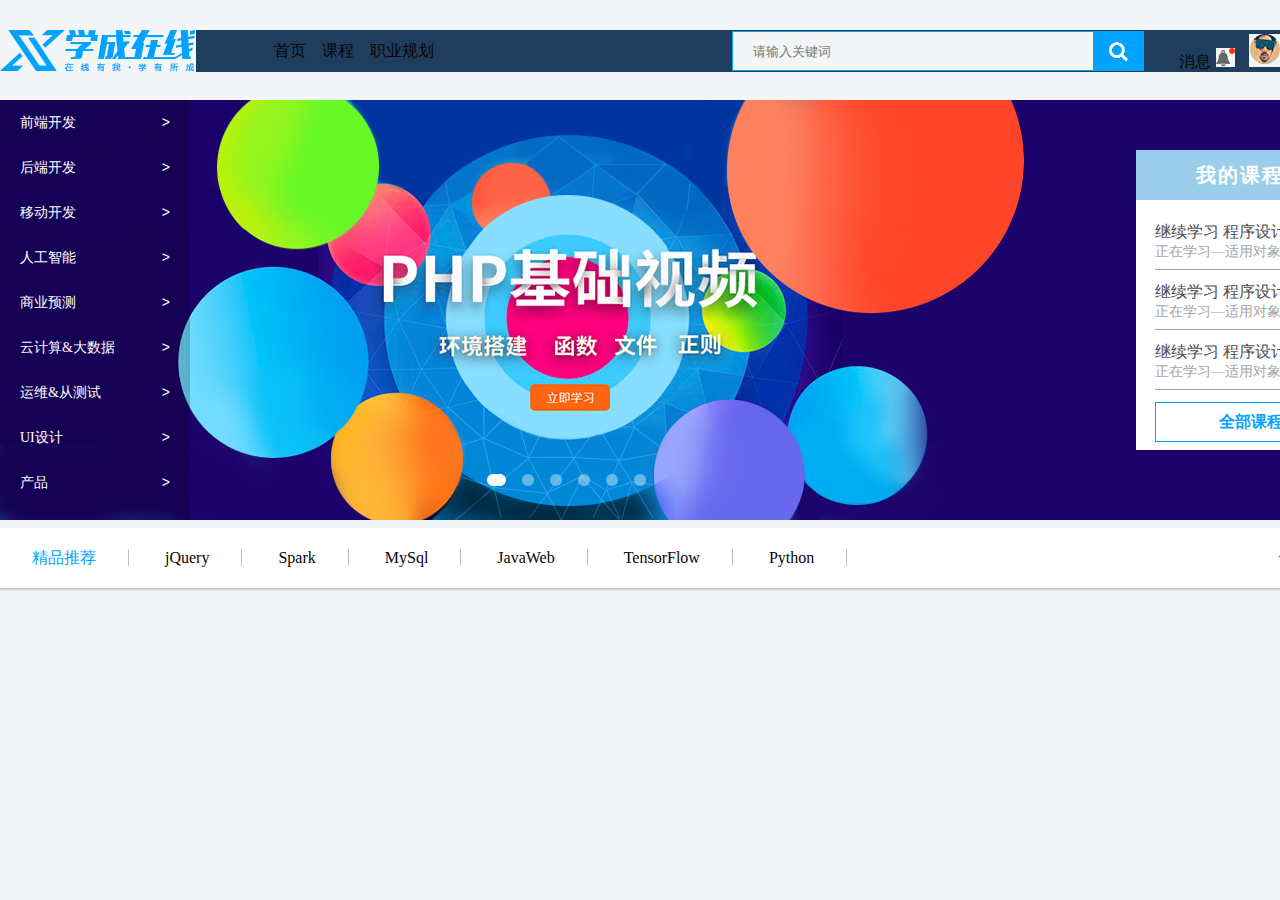
==== docs/index.html @ 150bf119 "新增docs文件夹" ====
<!-- 
创建时间：2019年5月13日22点44分
创建人：赵鑫阳 -->


<!DOCTYPE html>
<html lang="en">
<head>
    <meta charset="UTF-8">
    <meta name="viewport" content="width=device-width, initial-scale=1.0">
    <meta http-equiv="X-UA-Compatible" content="ie=edge">
    <title>学成在线</title>
    <link rel="stylesheet" href="style.css">
    <link rel="shortcut icon" href="images/icon.ico">
</head>
<body>
    <header>
        <nav>
            <!-- logo -->
            <div class="logo">
                <img src="images/logo.png" alt="">
            </div>
            <!-- 导航栏 -->
            <div class="navbar">
                <ul>
                    <li><a href="#">首页</a></li>
                    <li><a href="#">课程</a></li>
                    <li><a href="#">职业规划</a></li>
                </ul>
            </div>
            <!-- 个人中心 -->
            <div class="personal">
                <a href="#">消息<img src="images/ling.png" alt=""></a>
                <a href="#"><img src="images/head.png" alt="" class="head">qq-leishui</a> 
            </div>
            <!-- 搜索框 -->
            <div class="search">
                <form action="">    <!-- text放在form表单里面 -->
                        <input type="text" placeholder="请输入关键词">      <!-- placeholder占位符，内容输入自动清除默认值 -->
                        <input type="submit" value="">
                </form>
            </div>
        </nav>
    </header>
   <!--  banner开始 -->
    <div class="banner">
        <div class="banner-in container">
            <div class="slidebar">
                <ul>
                    <li><a href="#">前端开发<span>></span>  </a></li>
                    <li><a href="#">后端开发<span>></span>  </a></li>
                    <li><a href="#">移动开发<span>></span>  </a></li>
                    <li><a href="#">人工智能<span>></span>  </a></li>
                    <li><a href="#">商业预测<span>></span>  </a></li>
                    <li><a href="#">云计算&大数据<span>></span></a></li>
                    <li><a href="#">运维&从测试<span>></span></a></li>
                    <li><a href="#">UI设计<span>></span></a></li>
                    <li><a href="#">产品<span>></span></a></li>
                </ul>
            </div>
            <!-- 小课表部分 -->
            <dl class="table">
                <dt>我的课程表</dt>
                <dd>
                    <a href="" class="goOn">
                        <h4>继续学习 程序设计语言</h4>
                        <p>正在学习—适用对象</p>

                    </a>
                </dd>
                <dd>
                    <a href="" class="goOn">
                        <h4>继续学习 程序设计语言</h4>
                        <p>正在学习—适用对象</p>
                    </a>
                </dd>
                <dd>
                    <a href="" class="goOn">
                        <h4>继续学习 程序设计语言</h4>
                        <p>正在学习—适用对象</p>
                    </a>
                </dd>
                <dd>
                    <a href="" class="allCourse">全部课程</a>
                </dd>
            </dl>
        </div>
    </div>
    <!-- 精品推荐 -->
    <div class="recommend container">
        <a href="#">精品推荐</a>
        <a href="#">jQuery</a>
        <a href="#">Spark</a>
        <a href="#">MySql</a>
        <a href="#">JavaWeb</a>
        <a href="#">TensorFlow</a>
        <a href="#">Python</a>
        <a href="#">修改兴趣</a>
    </div>
</body>
</html>
---- docs/style.css ----
* {
    margin: 0;
    padding: 0;
}
ul {       /*  去掉列表样式 */
    list-style: none;
}
.clearfix:before, .clearfix:after {        /*  清除浮动 */
    display: table;
    content: ".";
}
.clearfix::after {
    clear: both;
}
.clearfix {
    *zoom: 1;
}
body {
    background-color: #f3f5f7;
}
a {     /* 设置所有的连接文字颜色为#050505 */
    color: #050505;
    text-decoration: none;
}
input {     /* 所有表单边框为0 */
    border: 0;
    box-sizing: border-box;    /*  CSS3盒子模型border和padding都包含到width里面去 */
}
.container {
    width: 1366px;
    margin: 0 auto;
}

/* CSS初始化结束 */

header {
    height: 100px;
    overflow: hidden;       /* 防止外边距合并 */
}
nav {
    width: 1366px;
    height: 42px;
    background-color: #1f3d5c;
    margin: 0 auto;
    margin-top: 30px;
}
.logo {
    float: left;
}
.navbar {
    float: left;
    height: 42px;
    line-height: 42px;
    margin-left: 70px;
}
.navbar ul li {
    float: left;
}
.navbar ul li a {
    padding: 0 8px;     /* 上下是0，左右8px */
    display: block;     /* a是行内块元素，如果要有高度，需要转成块级 */
    height: 40px;
}
.navbar ul li a:hover {
    border-bottom: 2px solid #00a4ff;
}
.search {
    height: 38px;
    width: 410px;       /* 360+50 */
    border: 1px solid #00a4ff;
    float: right;
    margin: 1px 0;
}
.search input[type=text] {   /* 属性选择器 */
    width: 360px;
    height: 38px;
    background-color: #f3f5f7;
    padding-left: 20px;
    float: left;
}
.search input[type=submit] {
    width: 50px;
    height: 38px;
    background-color: #00a4ff;
    float: left;
    background: #00a4ff url(images/search.png) center center no-repeat;
}
.personal {
    float: right;
    height: 42px;
    line-height: 42px;
    margin: 0 15px 0 35px;
}
.personal img {
    margin: 0 5px;
}
.personal .head {
    margin-top: 4px;
}
.banner {
    height: 420px;
    background-color: #1c036c;
}
.banner-in {
    height: 420px;
    background: url(images/banner.png) 0 0 no-repeat;
   
}
.slidebar {
    height: 420px;
    width: 190px;
    background-color: rgba(0, 0, 0, 0.2);
    float: left;
}
.banner .slidebar ul li a {
    color: #fff;
    font-size: 14px;
    padding: 0 20px;    /* 设置内边距上下0，左右20 */
    display: block;     /* a是行内元素，没有大小，需要转换 */
    height: 45px;
    line-height: 45px;     /* 单行垂直居中: 个人经验，很多情况下，有了行高，不用给高度 */
}
.slidebar ul li a span {
    float: right;
    font-family: arial;     /* 一般的符号都用arial字体，比较细 */
}
.banner .slidebar ul li a:hover {
    color: #00a4ff;
}
.banner-in .table {
    width: 230px;
    height: 300px;
    float: right;
    margin-top: 50px;
    background-color: #fff;
}
.banner-in .table dt {
    height: 50px;
    color: #fff;
    font-size: 20px;
    text-align: center;
    line-height: 50px;
    background-color: #9bceea;
    font-weight: bold;     /*  文字加粗 */
    letter-spacing: 2px;
    margin-bottom: 10px;
}
.banner-in .table dd {
    height: 60px;
    width: 193px;
    margin: 0 auto;
    border-bottom: 1px solid #a5a5a5;
    padding-top: 12px;
    box-sizing: border-box;
}
.banner-in .table dd a h4 {
    font-size: 16px;
    font-weight: normal;
    color: #4e4e4e;
}
.banner-in .table dd a p {
    font-size: 14px;
    color: #a5a5a5;
}
.banner-in .table dd:last-child {
    border: 0;
}
.banner-in .table dd .allCourse {
    text-align: center;
    height: 38px;
    border: 1px solid #00a4ff;
    display: block;
    line-height: 38px;
    color: #00a4ff;
    font-weight: 700;
}
.banner-in .table dd .goOn:hover h4,
.banner-in .table dd .goOn:hover p {
    color: #00a4ff;
}
.banner-in .table dd .allCourse:hover {
    background-color: #00a4ff;
    color: #fff;
}
.recommend {
    height: 60px;
    background-color: #fff;
    margin-top: 8px;
    box-shadow: 0 2px 2px rgba(0, 0, 0, 0.2);       /* 盒子阴影  水平位置 垂直位置 模糊距离 影子颜色 */
    line-height: 60px;
}
.recommend a {
    padding: 0 32px;
    border-right: 1px solid #bfbfbf;
}
.recommend a:hover {
    color: #00a4ff;
}
.recommend a:first-child {
    color: #00a4ff;
}
.recommend a:last-child {
    color: #00a4ff;
    float: right;
    border: 0;
    font-size: 14px;
}
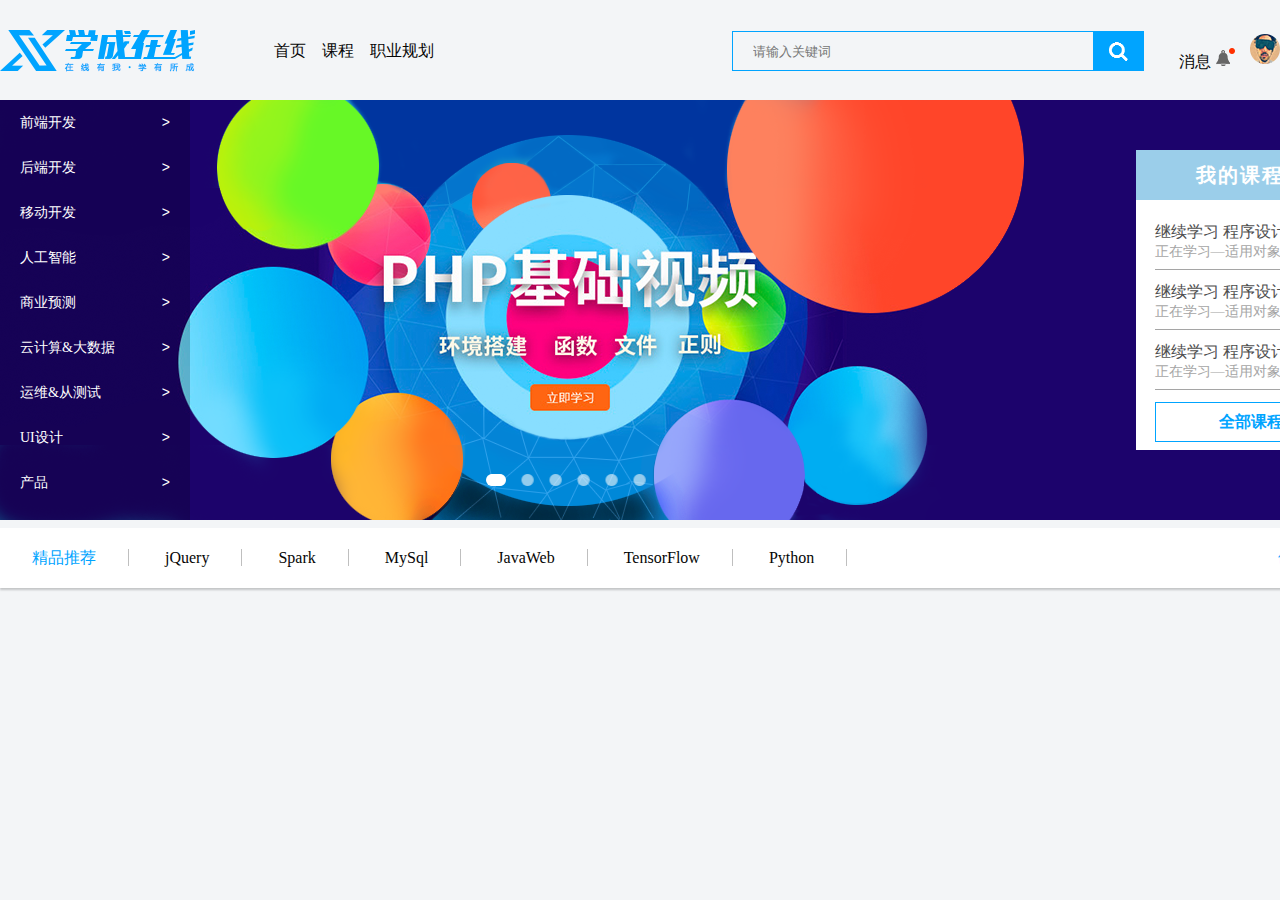
==== commit a767742d: "新增小圆点" ====
--- a/docs/index.html
+++ b/docs/index.html
@@ -84,6 +84,14 @@
                     <a href="" class="allCourse">全部课程</a>
                 </dd>
             </dl>
+            <ul class="circle">
+                <li class="current"></li>
+                <li></li>
+                <li></li>
+                <li></li>
+                <li></li>
+                <li></li>
+            </ul>
         </div>
     </div>
     <!-- 精品推荐 -->
--- a/docs/style.css
+++ b/docs/style.css
@@ -40,7 +40,7 @@
 nav {
     width: 1366px;
     height: 42px;
-    background-color: #1f3d5c;
+    background-color: #f3f5f7;
     margin: 0 auto;
     margin-top: 30px;
 }
@@ -104,6 +104,7 @@
 .banner-in {
     height: 420px;
     background: url(images/banner.png) 0 0 no-repeat;
+    position: relative;
    
 }
 .slidebar {
@@ -182,6 +183,26 @@
     background-color: #00a4ff;
     color: #fff;
 }
+.circle {
+    width: 180px;
+    height: 22px;
+    position: absolute;
+    bottom: 30px;
+    left: 50%;
+    margin-left: -205px;
+}
+.circle li {
+    float: left;
+    width: 12px;
+    height: 12px;
+    background-color: rgba(255, 255, 255, 0.3);
+    margin: 6px 8px;
+    border-radius: 6px;   /*   变成圆角 */
+}
+.circle .current {
+    width: 19px;
+    background-color: #fff;
+}
 .recommend {
     height: 60px;
     background-color: #fff;
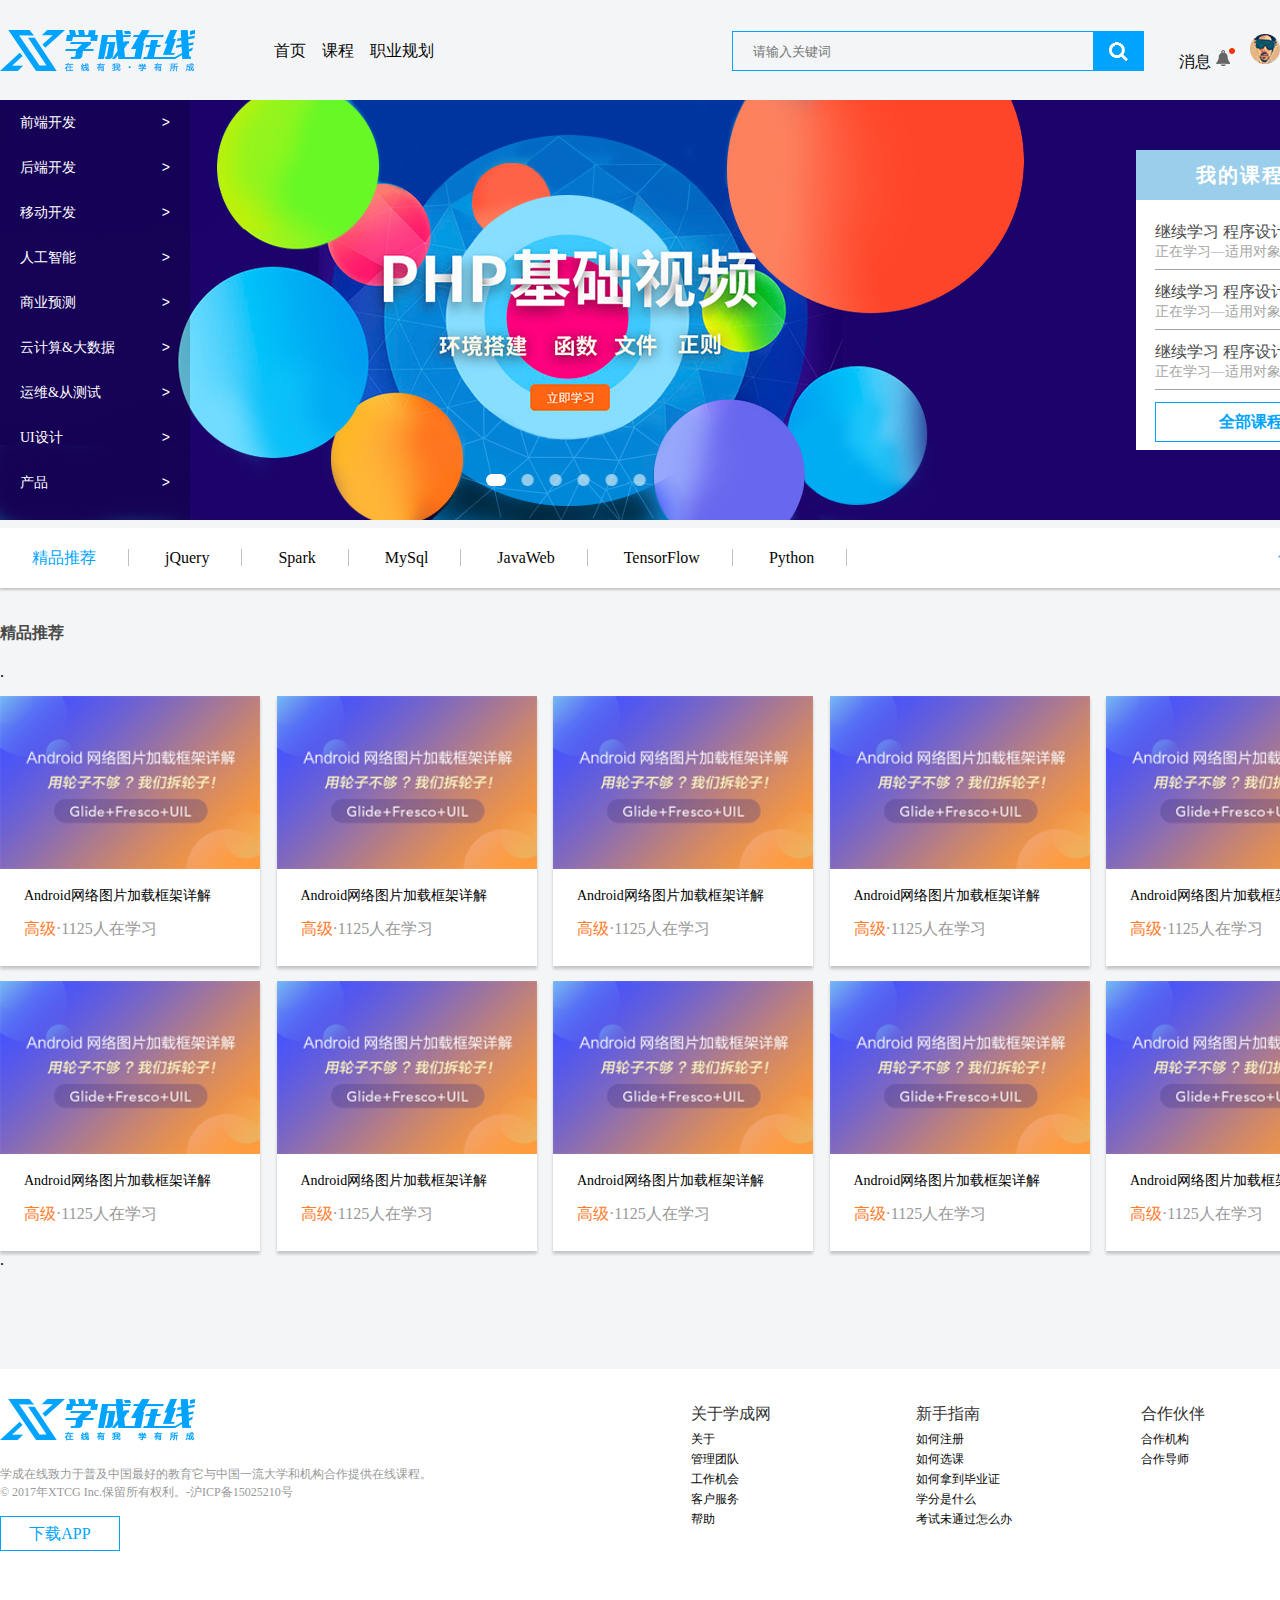
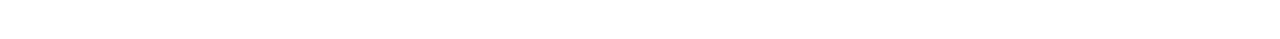
==== commit 1f48c85e: "完成footer" ====
--- a/docs/index.html
+++ b/docs/index.html
@@ -105,5 +105,101 @@
         <a href="#">Python</a>
         <a href="#">修改兴趣</a>
     </div>
+    <!-- 精品推荐大模块 -->
+    <div class="recom-products container">
+        <div class="recom-hd">
+            <h4>精品推荐</h4>
+            <a href="#">查看全部</a>
+        </div>
+        <div class="recom-bd clearfix">
+            <ul>
+                <li>
+                    <img src="images/icon1.png" alt="">
+                    <h5>Android网络图片加载框架详解</h5>
+                    <p><span>高级</span>·1125人在学习</p>
+                </li>
+                <li>
+                    <img src="images/icon1.png" alt="">
+                    <h5>Android网络图片加载框架详解</h5>
+                    <p><span>高级</span>·1125人在学习</p>
+                </li>
+                <li>
+                    <img src="images/icon1.png" alt="">
+                    <h5>Android网络图片加载框架详解</h5>
+                    <p><span>高级</span>·1125人在学习</p>
+                </li>
+                <li>
+                    <img src="images/icon1.png" alt="">
+                    <h5>Android网络图片加载框架详解</h5>
+                    <p><span>高级</span>·1125人在学习</p>
+                </li>
+                <li>
+                    <img src="images/icon1.png" alt="">
+                    <h5>Android网络图片加载框架详解</h5>
+                    <p><span>高级</span>·1125人在学习</p>
+                </li>
+                <li>
+                    <img src="images/icon1.png" alt="">
+                    <h5>Android网络图片加载框架详解</h5>
+                    <p><span>高级</span>·1125人在学习</p>
+                </li>
+                <li>
+                    <img src="images/icon1.png" alt="">
+                    <h5>Android网络图片加载框架详解</h5>
+                    <p><span>高级</span>·1125人在学习</p>
+                </li>
+                <li>
+                    <img src="images/icon1.png" alt="">
+                    <h5>Android网络图片加载框架详解</h5>
+                    <p><span>高级</span>·1125人在学习</p>
+                </li>
+                <li>
+                    <img src="images/icon1.png" alt="">
+                    <h5>Android网络图片加载框架详解</h5>
+                    <p><span>高级</span>·1125人在学习</p>
+                </li>
+                <li>
+                    <img src="images/icon1.png" alt="">
+                    <h5>Android网络图片加载框架详解</h5>
+                    <p><span>高级</span>·1125人在学习</p>
+                </li>
+            </ul>
+        </div>
+    </div>
+   <!--  页面底部 -->
+    <footer>
+        <div class="container footer-in">
+            <div class="footer-l">
+                    <img src="images/footer-logo.png" alt="">
+                    <p>学成在线致力于普及中国最好的教育它与中国一流大学和机构合作提供在线课程。<br/>
+                            © 2017年XTCG Inc.保留所有权利。-沪ICP备15025210号
+                    </p>
+                    <a href="#">下载APP</a>
+            </div>
+            <div class="footer-r">
+                    <dl>
+                        <dt>关于学成网</dt>
+                        <dd><a href="#">关于</a></dd>
+                        <dd><a href="#">管理团队</a></dd>
+                        <dd><a href="#">工作机会</a></dd>
+                        <dd><a href="#">客户服务</a></dd>
+                        <dd><a href="#">帮助</a></dd>
+                    </dl>
+                    <dl>
+                        <dt>新手指南</dt>
+                        <dd><a href="#">如何注册</a></dd>
+                        <dd><a href="#">如何选课</a></dd>
+                        <dd><a href="#">如何拿到毕业证</a></dd>
+                        <dd><a href="#">学分是什么</a></dd>
+                        <dd><a href="#">考试未通过怎么办</a></dd>
+                    </dl>
+                    <dl>
+                        <dt>合作伙伴</dt>
+                        <dd><a href="#">合作机构</a></dd>
+                        <dd><a href="#">合作导师</a></dd>
+                    </dl>
+            </div>
+        </div>
+    </footer>
 </body>
 </html>--- a/docs/style.css
+++ b/docs/style.css
@@ -225,4 +225,107 @@
     float: right;
     border: 0;
     font-size: 14px;
+}
+.recom-products {
+    margin-top: 35px;
+}
+.recom-hd {
+    height: 40px;
+}
+.recom-hd h4 {
+    float: left;
+    color: #494949;
+}
+.recom-hd a {
+    float: right;
+    margin-top: 10px;
+    margin-right: 30px;
+    font-size: 14px;
+    color: #a5a5a5;
+}
+.recom-hd a:hover {
+    color: #00a4ff;
+}
+.recom-bd ul li {
+    width: 260px;
+    height: 270px;
+    background-color: #fff;
+    box-shadow: 0 3px 3px rgba(0,0,0,0.2);
+    float: left;
+    margin-right: 16.5px;
+    margin-top: 15px;
+}
+.recom-bd ul li:nth-child(5n) {     /* 5n表示5的整数倍 */
+    margin-right: 0;
+}
+.recom-bd ul li img {
+    width: 260px;
+}
+.recom-bd ul li h5,
+.recom-bd ul li p {
+    padding: 0 20px 0 24px;
+    margin-top: 12px;
+}
+.recom-bd ul li h5 {
+    line-height: 22px;
+    font-size: 14px;
+    font-weight: normal;
+}
+.recom-bd ul li p {
+    color: #999;
+}
+.recom-bd ul li p span {
+    color: #ff7c2b;
+}
+footer {
+    height: 270px;
+    background-color: #fff;
+    margin-top: 100px;
+}
+.footer-in {
+    padding-top: 30px;
+}
+.footer-l {
+    float: left;
+}
+.footer-in p {
+    font-size: 12px;
+    line-height: 18px;
+    color: #999;
+    margin-top: 20px;
+}
+.footer-in .footer-l a {
+    display: block;
+    height: 33px;
+    width: 118px;
+    border: 1px solid #00a4ff;
+    font-size: 16px;
+    text-align: center;
+    line-height: 33px;
+    color: #00a4ff;
+    margin-top: 15px;
+}
+.footer-in .footer-l a:hover {
+    color: #fff;
+    background-color: #00a4ff;
+}
+
+.footer-r {
+    float: right;
+    color: #333;
+}
+.footer-r dl {
+    float: left;
+    width: 225px;
+}
+.footer-r dt {
+    font-size: 16px;
+    line-height: 30px;
+}
+.footer-r dd {
+    font-size: 12px;
+    line-height: 20px;
+}
+.footer-r dd a:hover {
+    color: #00a4ff;
 }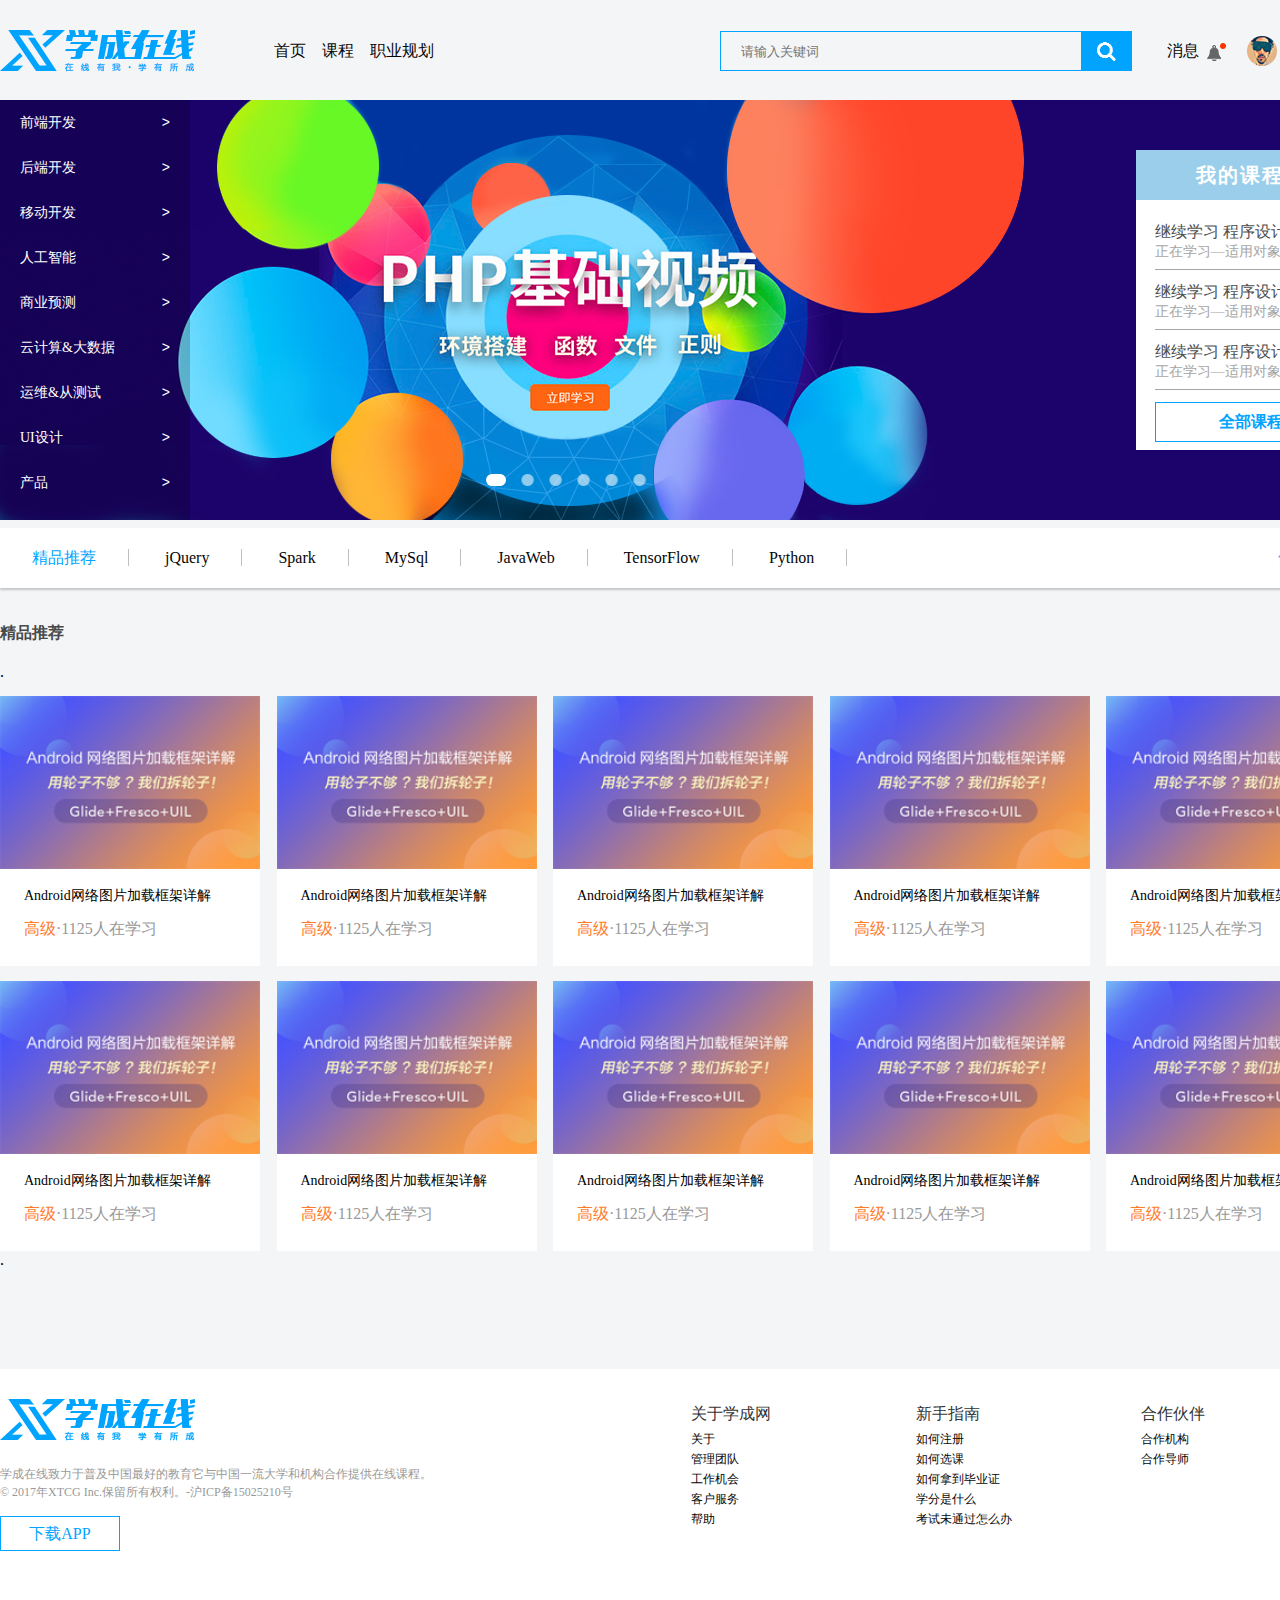
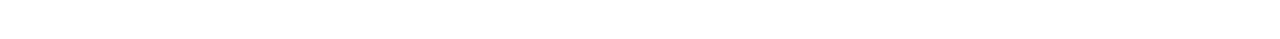
==== commit 59b182c4: "更换透明icon" ====
--- a/docs/index.html
+++ b/docs/index.html
@@ -11,7 +11,7 @@
     <meta http-equiv="X-UA-Compatible" content="ie=edge">
     <title>学成在线</title>
     <link rel="stylesheet" href="style.css">
-    <link rel="shortcut icon" href="images/icon.ico">
+    <link rel="shortcut icon" href="favicon.ico">
 </head>
 <body>
     <header>
--- a/docs/style.css
+++ b/docs/style.css
@@ -68,6 +68,7 @@
     height: 38px;
     width: 410px;       /* 360+50 */
     border: 1px solid #00a4ff;
+    outline: 0;
     float: right;
     margin: 1px 0;
 }
@@ -92,10 +93,8 @@
     margin: 0 15px 0 35px;
 }
 .personal img {
-    margin: 0 5px;
-}
-.personal .head {
-    margin-top: 4px;
+    margin: 0 8px;
+    vertical-align: middle;
 }
 .banner {
     height: 420px;
@@ -174,6 +173,7 @@
     line-height: 38px;
     color: #00a4ff;
     font-weight: 700;
+    transition: all 0.5s;   /* 设置过渡效果 */
 }
 .banner-in .table dd .goOn:hover h4,
 .banner-in .table dd .goOn:hover p {
@@ -250,10 +250,15 @@
     width: 260px;
     height: 270px;
     background-color: #fff;
-    box-shadow: 0 3px 3px rgba(0,0,0,0.2);
     float: left;
     margin-right: 16.5px;
     margin-top: 15px;
+    position: relative;
+    transition: all 0.2s;
+}
+.recom-bd ul li:hover {
+    box-shadow: 0 15px 30px rgba(0,0,0,0.1);
+    transform: translate3d(0, -2px, 0);
 }
 .recom-bd ul li:nth-child(5n) {     /* 5n表示5的整数倍 */
     margin-right: 0;
